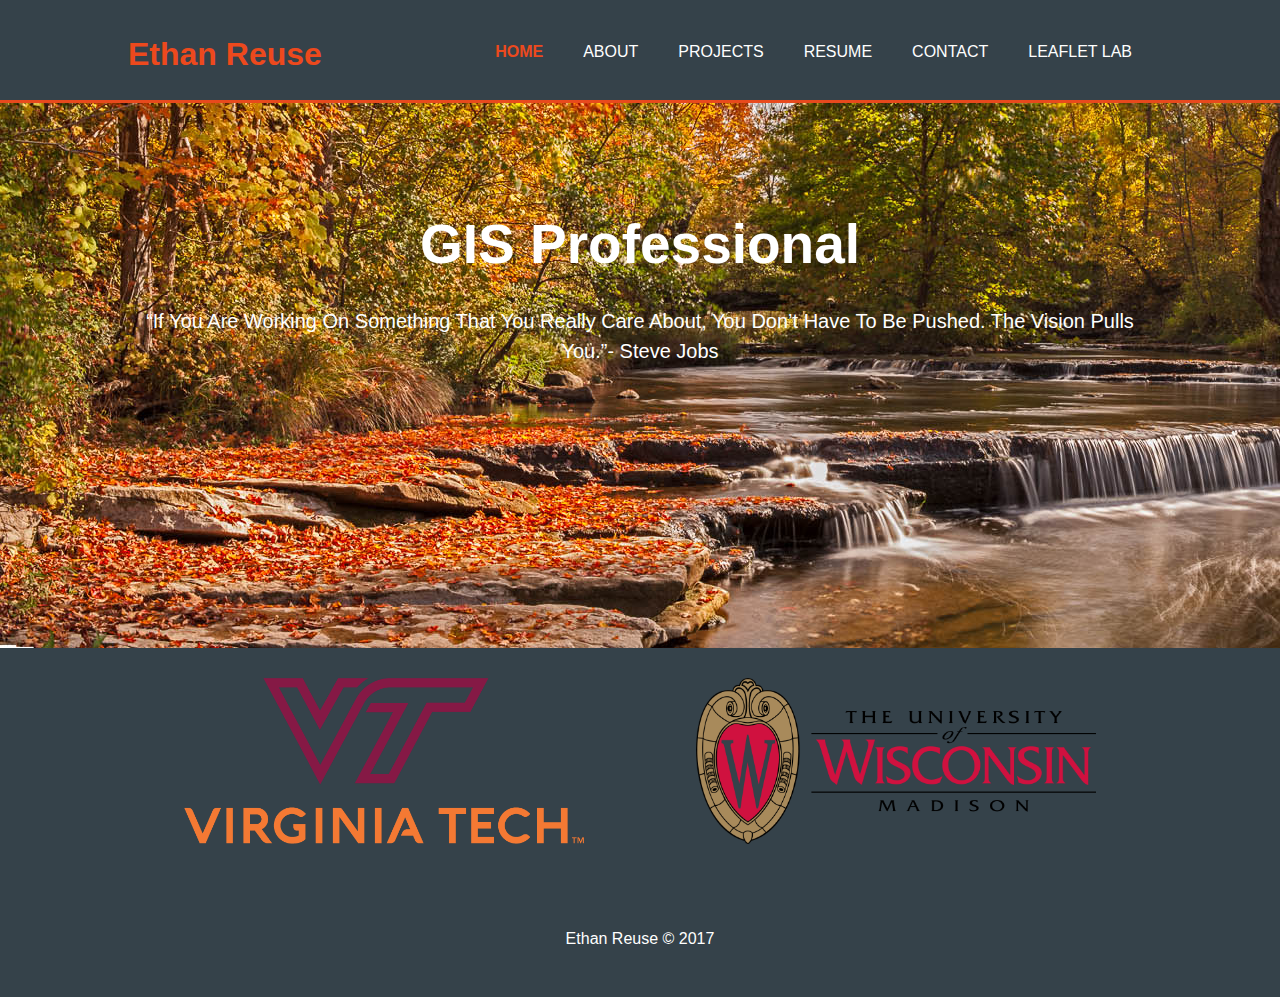
==== index.html @ 37b6bcf0 "Initial" ====
<!DOCTYPE HTML>
<html>
<head>
<meta charset="utf-8">
<title>Ethan Reuse | Home</title>

<link rel="stylesheet" type="text/css" href="css/style.css">
<link rel = "sylesheet" type="text/css" href="lib/leaflet.css">
    </head>
<body>
    <header>
        <div class="container">
            <div id="branding">
                <h1><span class="highlight">Ethan Reuse</span></h1>
            </div>
            <nav>
            <ul>
                <li class="current"><a href="index.html">Home</a></li>
                <li><a href="About.html">About</a></li>
                <li><a href="projects.html">Projects</a></li>
                <li><a href="resume.html">Resume</a></li>
                <li><a href="contact.html">Contact</a></li>
                <li><a href ="leaflet-lab.html">Leaflet Lab</a></li>
            </ul>
        </nav>
        </div>         
    </header>
    <section id="showcase">
    <div class="container">
       <h1>GIS Professional</h1> 
        <p>“If You Are Working On Something That You Really Care About, You Don’t Have To Be Pushed. The Vision Pulls You.”- 
            Steve Jobs</p>
    </div>
    </section>
    
    
    <section id="boxes">
        <div class="container">
            <div class="box">
                <img src="./VT.png">
                
            </div>
            <div class="box">
                <img src="./Wisc.png">
              
            </div>
        </div>
    </section>
    
    <footer>
    <p> Ethan Reuse &copy; 2017</p>
    </footer>
</body>
</html>
---- css/style.css ----
body{
    font-family: Verdana, Helvetica, sans-serif;
    font size: 15px;
    line-height: 1.5;
    padding:0;
    Margin:0;
    background-color: #35424a;
}

/* Global*/ 
.container{
    width:80%;
    margin:auto;
    overflow: hidden;
}
header ul{
    margin:0;
    padding: 0;
}

/*header*/
header{
    background: #35424a;
    color: white;
    padding-top: 30px;
    min-height:70px;
    border-bottom: #e8491d 3px solid;
}
header a{
    color: white;
    text-decoration: none;
    text-transform: uppercase;
    font-size: 16px
}


header li{
    float: left;
    display: inline;
    padding: 0 20px 0 20px;
}

header #branding{
    float:left;
}

header #branding h1{
    margin: 0;
}

header nav{
    float:right;
    margin-top: 10px;
}

header .highlight, header .current a{
    color: #ed491d;
    font-weight: bold
}
header a:hover{
    color:#B0C4DE;
    font-weight: bold;
}

/* Showcase */

#showcase{
    min-height: 545px;
    background: url('../img/panny.jpg') no-repeat;
    text-align:center;
    color:white;
}

#showcase h1{
    margin-top:100px;
    font-size:55px;
    margin-bottom: 10px;
    
}

#showcase p{
    font-size:20px
}

#boxes .box{
    float:left;
    text-align: center;
    width:50%;
    padding 20px;
    margin-top: 30px
}

#boxes .box img{
    width:400px;
}

#media ul
{
    display: flex;
    text-align: center;
    position: absolute;
    top: 50%;
    left: 50%;
    transform:translate(-50%,-50%);
}
#media ul li
{
    background: #000;
    margin: 10px;
    list-style: none;
    font-size: 24px;
    transition: .5s;
    
}

#media ul li a
{
    width: 60px;
    padding: 16px 0;
    display: block;
    color: #fff;
}
#media ul li:nth-child(1)
{
 background: #3b5998;   
}
#media ul li:nth-child(2)
{
 background: #007bb6;   
}
#media ul li:nth-child(3)
{
 background: #dd4b39;   
}
#media ul li:nth-child(4) 
{
 background: #bc2a8d;   
}
#media ul li:hover
{
    transform:translateY(-8px);
    box-shadow:0 10px 10px rgba(0,0,0,.5);
}
#paragraph
{
    margin-top: 10px;
    font-family: Avant Garde, Helvetica, sans-serif;
    font size: 15px;
    margin-right: 50px;
    margin-left: 50px;
}

footer{
    padding: 30px;
    margin-top: 30px;
    color: white;
    text-align: center;
}
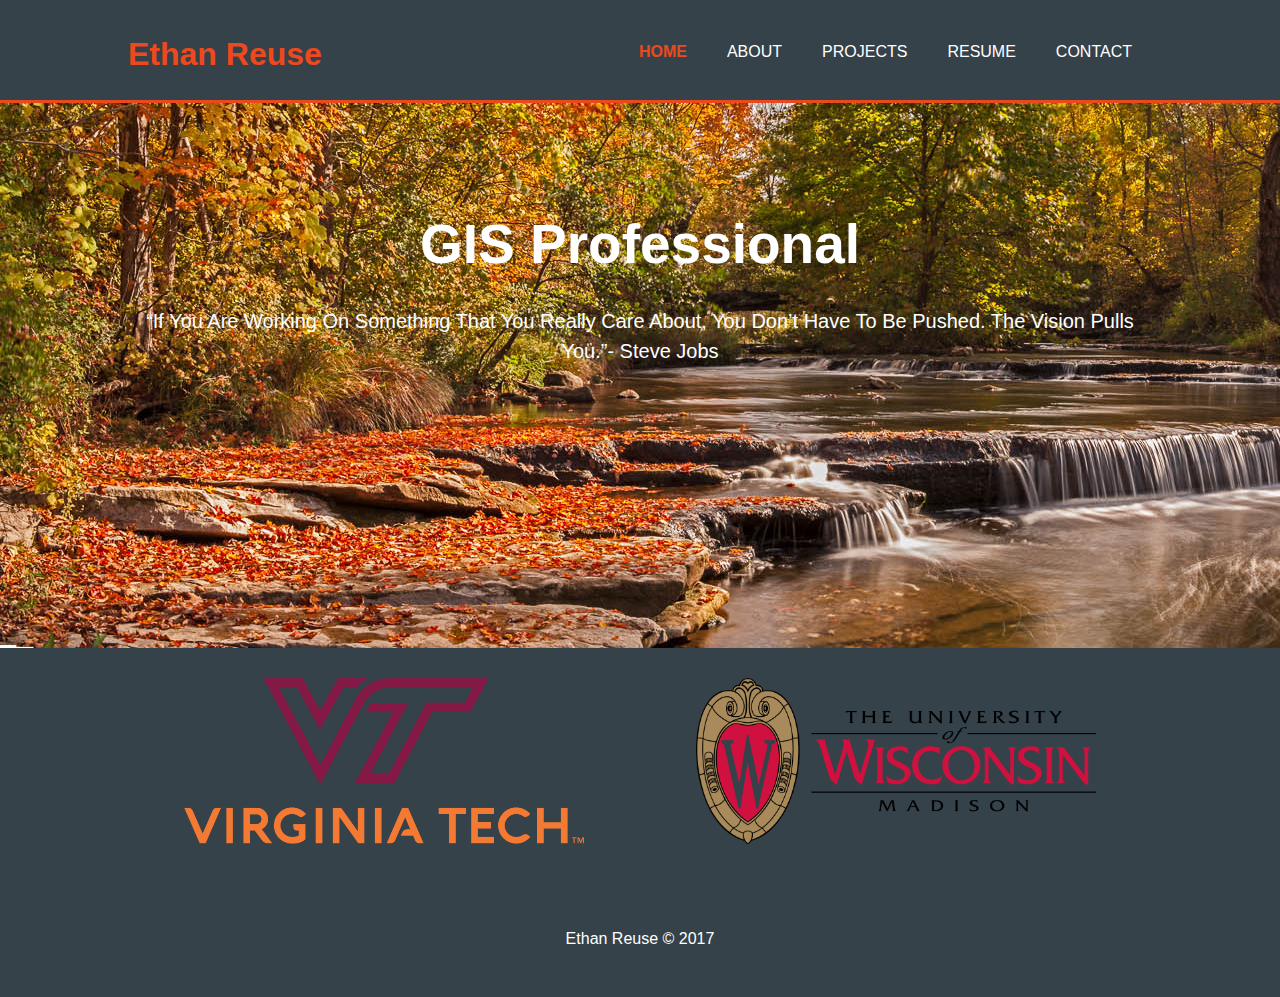
==== commit 867e413a: "leaf" ====
--- a/index.html
+++ b/index.html
@@ -20,7 +20,7 @@
                 <li><a href="projects.html">Projects</a></li>
                 <li><a href="resume.html">Resume</a></li>
                 <li><a href="contact.html">Contact</a></li>
-                <li><a href ="leaflet-lab.html">Leaflet Lab</a></li>
+       
             </ul>
         </nav>
         </div>         
